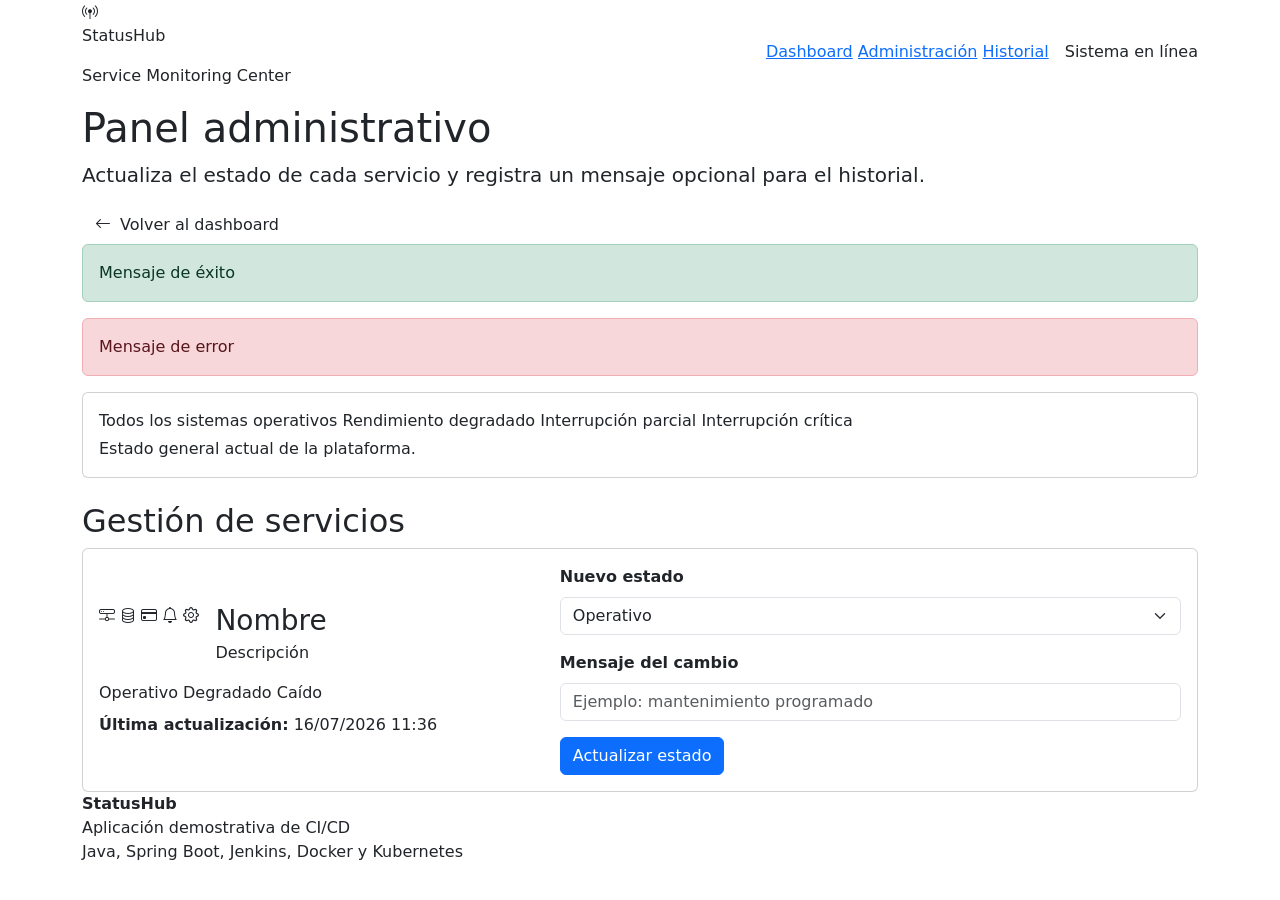
==== src/main/resources/templates/admin.html @ 406a2760 "Desarrollar primera versión funcional de StatusHub" ====
<!DOCTYPE html>
<html lang="es" xmlns:th="http://www.thymeleaf.org">
<head>
	<meta charset="UTF-8">
	<meta name="viewport" content="width=device-width, initial-scale=1.0">
	<title>StatusHub - Panel administrativo</title>
	<link href="https://cdn.jsdelivr.net/npm/bootstrap@5.3.3/dist/css/bootstrap.min.css" rel="stylesheet">
	<link href="https://cdn.jsdelivr.net/npm/bootstrap-icons@1.11.3/font/bootstrap-icons.min.css" rel="stylesheet">
	<link rel="stylesheet" th:href="@{/css/styles.css}">
</head>
<body>

	<nav class="top-nav">
		<div class="container d-flex flex-column flex-lg-row justify-content-between align-items-lg-center gap-3">
			<div class="brand-block">
				<span class="brand-mark" aria-hidden="true"><i class="bi bi-broadcast-pin"></i></span>
				<div>
					<p class="brand-title">StatusHub</p>
					<p class="brand-subtitle">Service Monitoring Center</p>
				</div>
			</div>
			<div class="d-flex flex-column flex-md-row align-items-md-center gap-3">
				<div class="nav-links">
					<a th:href="@{/}" class="nav-link-item">Dashboard</a>
					<a th:href="@{/admin}" class="nav-link-item active">Administración</a>
					<a th:href="@{/history}" class="nav-link-item">Historial</a>
				</div>
				<span class="online-chip">
					<span class="pulse-dot pulse-operational"></span>
					Sistema en línea
				</span>
			</div>
		</div>
	</nav>

	<main class="container page-main">

		<section class="page-hero">
			<div>
				<h1>Panel administrativo</h1>
				<p class="lead">
					Actualiza el estado de cada servicio y registra un mensaje opcional para el historial.
				</p>
			</div>
			<a th:href="@{/}" class="btn btn-ghost">
				<i class="bi bi-arrow-left me-1"></i> Volver al dashboard
			</a>
		</section>

		<div th:if="${successMessage}" class="alert alert-success flash-message mb-3" th:text="${successMessage}">
			Mensaje de éxito
		</div>
		<div th:if="${errorMessage}" class="alert alert-danger flash-message mb-3" th:text="${errorMessage}">
			Mensaje de error
		</div>

		<section class="status-banner card mb-4"
			th:classappend="${overallStatus.name() == 'OPERATIONAL'} ? 'overall-operational' :
				(${overallStatus.name() == 'DEGRADED'} ? 'overall-degraded' :
				(${overallStatus.name() == 'PARTIAL_OUTAGE'} ? 'overall-partial' : 'overall-critical'))">
			<div class="card-body">
				<div class="status-banner-icon" aria-hidden="true">
					<i th:class="${overallStatus.name() == 'OPERATIONAL'} ? 'bi bi-check-circle-fill' :
						(${overallStatus.name() == 'DEGRADED'} ? 'bi bi-exclamation-triangle-fill' :
						'bi bi-x-octagon-fill')"></i>
				</div>
				<div>
					<p class="status-banner-title mb-1"
						th:switch="${overallStatus.name()}">
						<span th:case="'OPERATIONAL'">Todos los sistemas operativos</span>
						<span th:case="'DEGRADED'">Rendimiento degradado</span>
						<span th:case="'PARTIAL_OUTAGE'">Interrupción parcial</span>
						<span th:case="'CRITICAL_OUTAGE'">Interrupción crítica</span>
					</p>
					<p class="status-banner-text mb-0">Estado general actual de la plataforma.</p>
				</div>
			</div>
		</section>

		<section>
			<h2 class="section-title">Gestión de servicios</h2>
			<div class="row g-3">
				<div class="col-12" th:each="service : ${services}">
					<article class="card admin-service-card"
						th:classappend="${service.status.name() == 'OPERATIONAL'} ? 'border-operational' :
							(${service.status.name() == 'DEGRADED'} ? 'border-degraded' : 'border-down')">
						<div class="card-body">
							<div class="row g-4 align-items-center">
								<div class="col-lg-5">
									<div class="d-flex align-items-start gap-3 mb-2">
										<span class="service-icon mb-0" aria-hidden="true"
											th:switch="${service.name}">
											<i th:case="'API principal'" class="bi bi-hdd-network"></i>
											<i th:case="'Base de datos'" class="bi bi-database"></i>
											<i th:case="'Servicio de pagos'" class="bi bi-credit-card"></i>
											<i th:case="'Notificaciones'" class="bi bi-bell"></i>
											<i th:case="*" class="bi bi-gear"></i>
										</span>
										<div>
											<h3 class="service-name mb-1" th:text="${service.name}">Nombre</h3>
											<p class="service-description mb-2" th:text="${service.description}">
												Descripción
											</p>
										</div>
									</div>
									<div class="mb-2">
										<span class="status-badge"
											th:classappend="${service.status.name() == 'OPERATIONAL'} ? 'status-operational' :
												(${service.status.name() == 'DEGRADED'} ? 'status-degraded' : 'status-down')">
											<span class="pulse-dot"></span>
											<span th:switch="${service.status.name()}">
												<span th:case="'OPERATIONAL'">Operativo</span>
												<span th:case="'DEGRADED'">Degradado</span>
												<span th:case="'DOWN'">Caído</span>
											</span>
										</span>
									</div>
									<div class="service-meta border-0 pt-0 mt-0">
										<span>
											<strong>Última actualización:</strong>
											<span th:text="${#temporals.format(service.updatedAt, 'dd/MM/yyyy HH:mm')}">
												16/07/2026 11:36
											</span>
										</span>
									</div>
								</div>
								<div class="col-lg-7">
									<form class="admin-form"
										th:action="@{/admin/services/{id}/status(id=${service.id})}"
										method="post">
										<label class="form-label fw-semibold" th:for="'status-' + ${service.id}">
											Nuevo estado
										</label>
										<select class="form-select mb-3"
											th:id="'status-' + ${service.id}"
											name="status"
											required>
											<option th:each="statusOption : ${statuses}"
												th:value="${statusOption.name()}"
												th:selected="${statusOption == service.status}"
												th:text="${statusOption.name() == 'OPERATIONAL'} ? 'Operativo' :
													(${statusOption.name() == 'DEGRADED'} ? 'Degradado' : 'Caído')">
												Operativo
											</option>
										</select>
										<label class="form-label fw-semibold" th:for="'message-' + ${service.id}">
											Mensaje del cambio
										</label>
										<input type="text"
											class="form-control mb-3"
											th:id="'message-' + ${service.id}"
											name="message"
											placeholder="Ejemplo: mantenimiento programado">
										<button type="submit" class="btn btn-primary">
											Actualizar estado
										</button>
									</form>
								</div>
							</div>
						</div>
					</article>
				</div>
			</div>
		</section>

	</main>

	<footer class="page-footer">
		<div class="container">
			<p class="mb-0"><strong>StatusHub</strong></p>
			<p class="mb-0">Aplicación demostrativa de CI/CD</p>
			<p class="footer-stack mb-0">Java, Spring Boot, Jenkins, Docker y Kubernetes</p>
		</div>
	</footer>

</body>
</html>
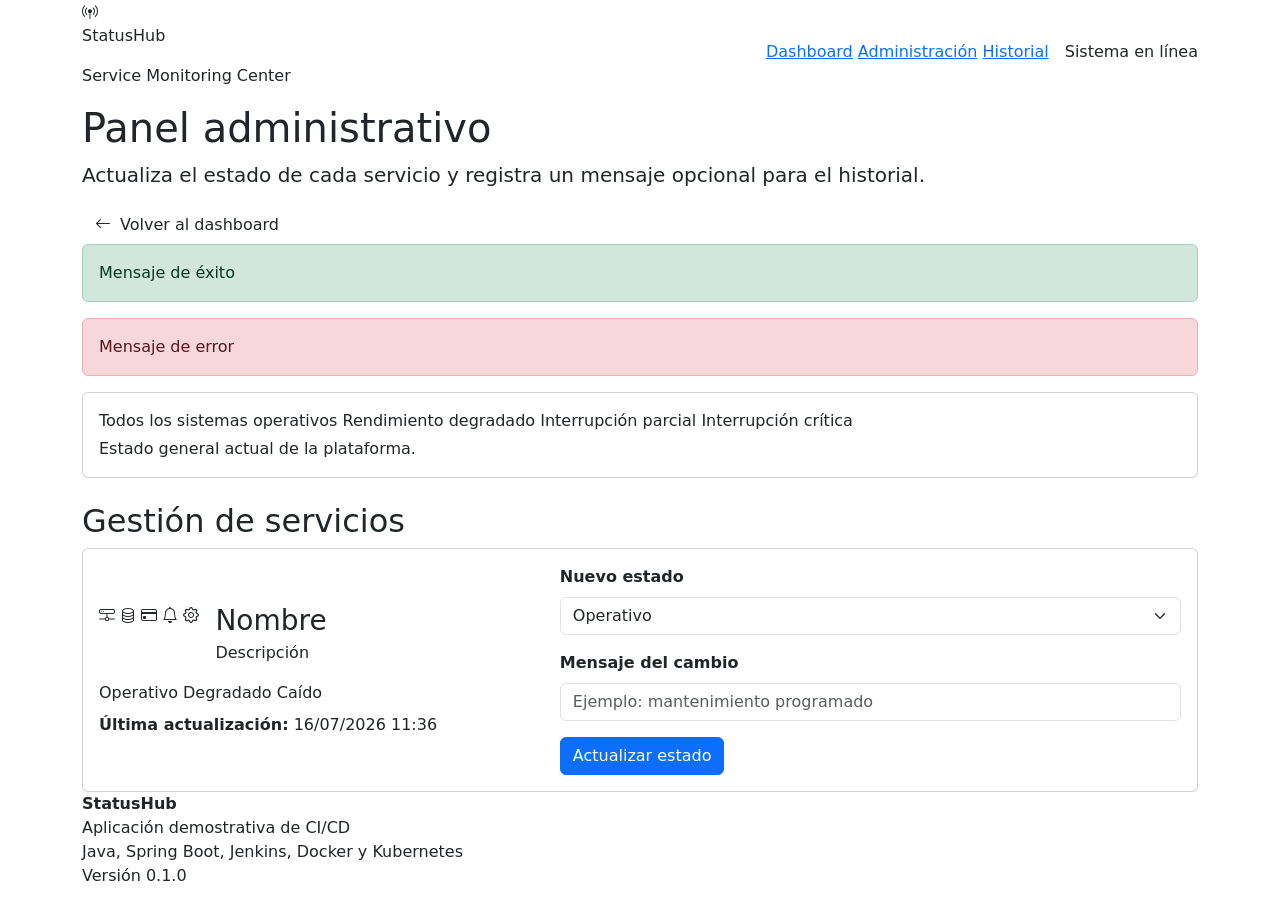
==== commit 4ecda723: "Mostrar versión de StatusHub en el frontend" ====
--- a/src/main/resources/templates/admin.html
+++ b/src/main/resources/templates/admin.html
@@ -170,6 +170,7 @@
 			<p class="mb-0"><strong>StatusHub</strong></p>
 			<p class="mb-0">Aplicación demostrativa de CI/CD</p>
 			<p class="footer-stack mb-0">Java, Spring Boot, Jenkins, Docker y Kubernetes</p>
+			<p class="footer-stack mb-0">Versión 0.1.0</p>
 		</div>
 	</footer>
 
